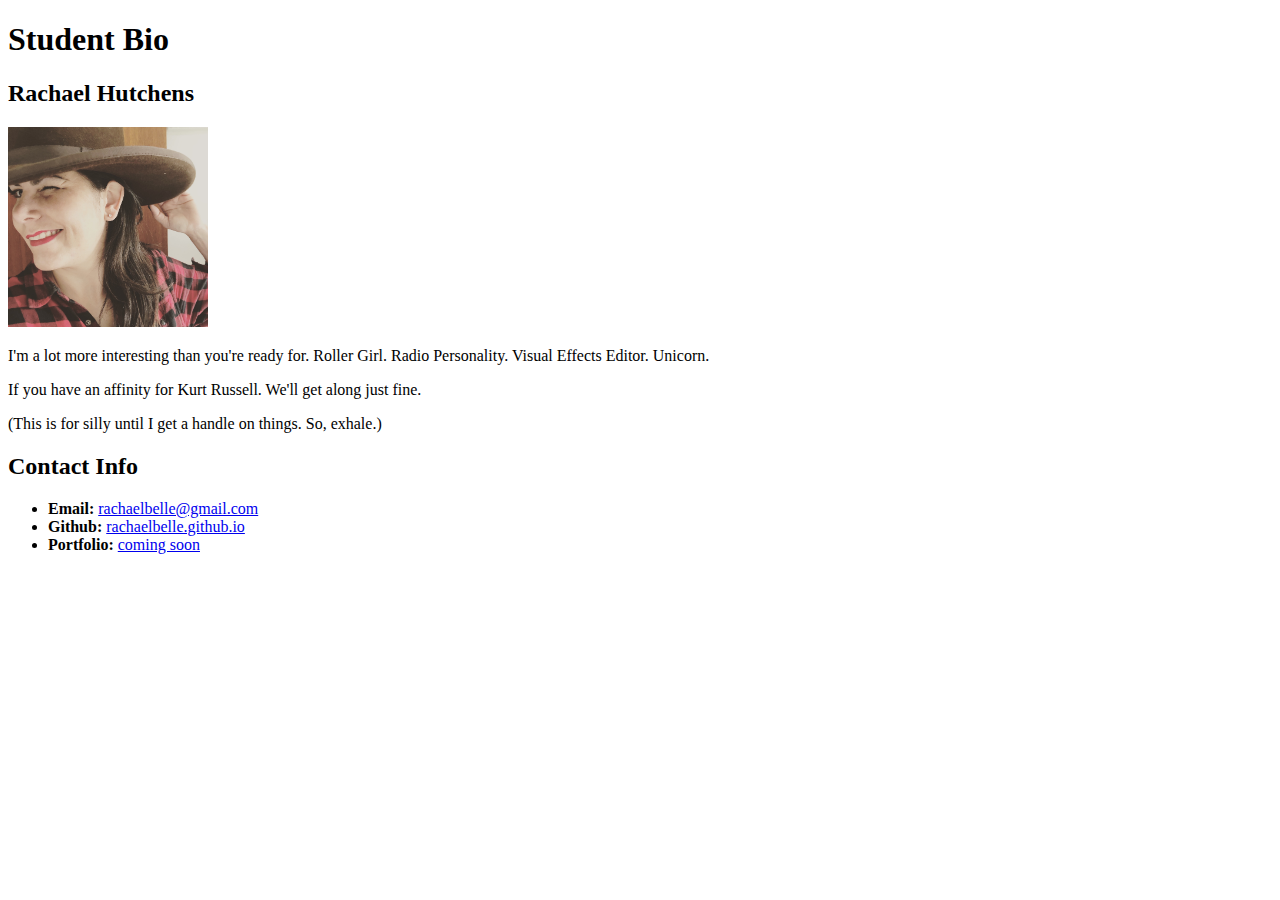
==== index.html @ 5319b07f "adding in photo and small amount of info" ====
<!DOCTYPE html>
<html lang="en-us">

<head>
  <meta charset="UTF-8">
  <title>Rachael Hutchens</title>
</head>

<body>
  <header>
    <h1>Student Bio</h1>
  </header>

  <div>

    <section>

      <h2>Rachael Hutchens</h2>

      <img src="IMG_2046.JPG" alt="Rachael Hutchens" height="200px; width="200px">

      <p>I'm a lot more interesting than you're ready for.  Roller Girl.  Radio Personality.  Visual Effects Editor.  Unicorn.</p>
      <p>If you have an affinity for Kurt Russell.  We'll get along just fine.</p>
      <p>(This is for silly until I get a handle on things.  So, exhale.)</p>
    </section>

    <section>
      <h2>Contact Info</h2>
      <ul>
        <li><strong>Email:</strong> <a href="#">rachaelbelle@gmail.com</a></li>
        <li><strong>Github:</strong> <a href="#">rachaelbelle.github.io</a></li>
        <li><strong>Portfolio:</strong> <a href="#">coming soon</a></li>
      </ul>
    </section>
  </div>

</body>

</html>
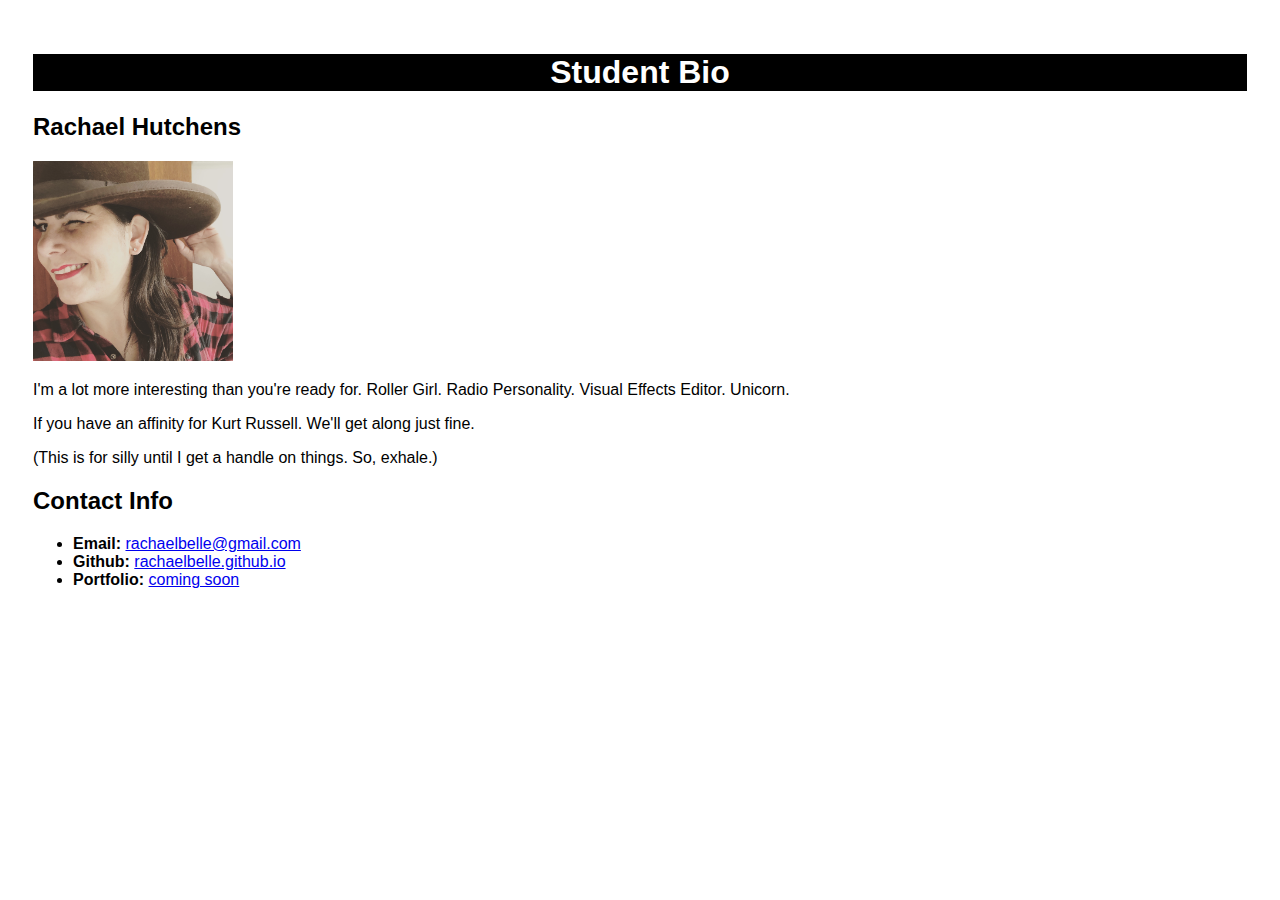
==== commit e7c11e75: "font changes" ====
--- a/index.html
+++ b/index.html
@@ -3,6 +3,7 @@
 
 <head>
   <meta charset="UTF-8">
+  <link rel="stylesheet" type="text/css" href="style.css">
   <title>Rachael Hutchens</title>
 </head>
 
--- a/style.css
+++ b/style.css
@@ -0,0 +1,12 @@
+h1 {
+padding: 15 px;
+text-align: center;
+background: #000;
+color: #fff;
+
+}
+
+body {
+ font-family: Arial, Helvetica, sans-serif;
+ padding: 25px;
+}
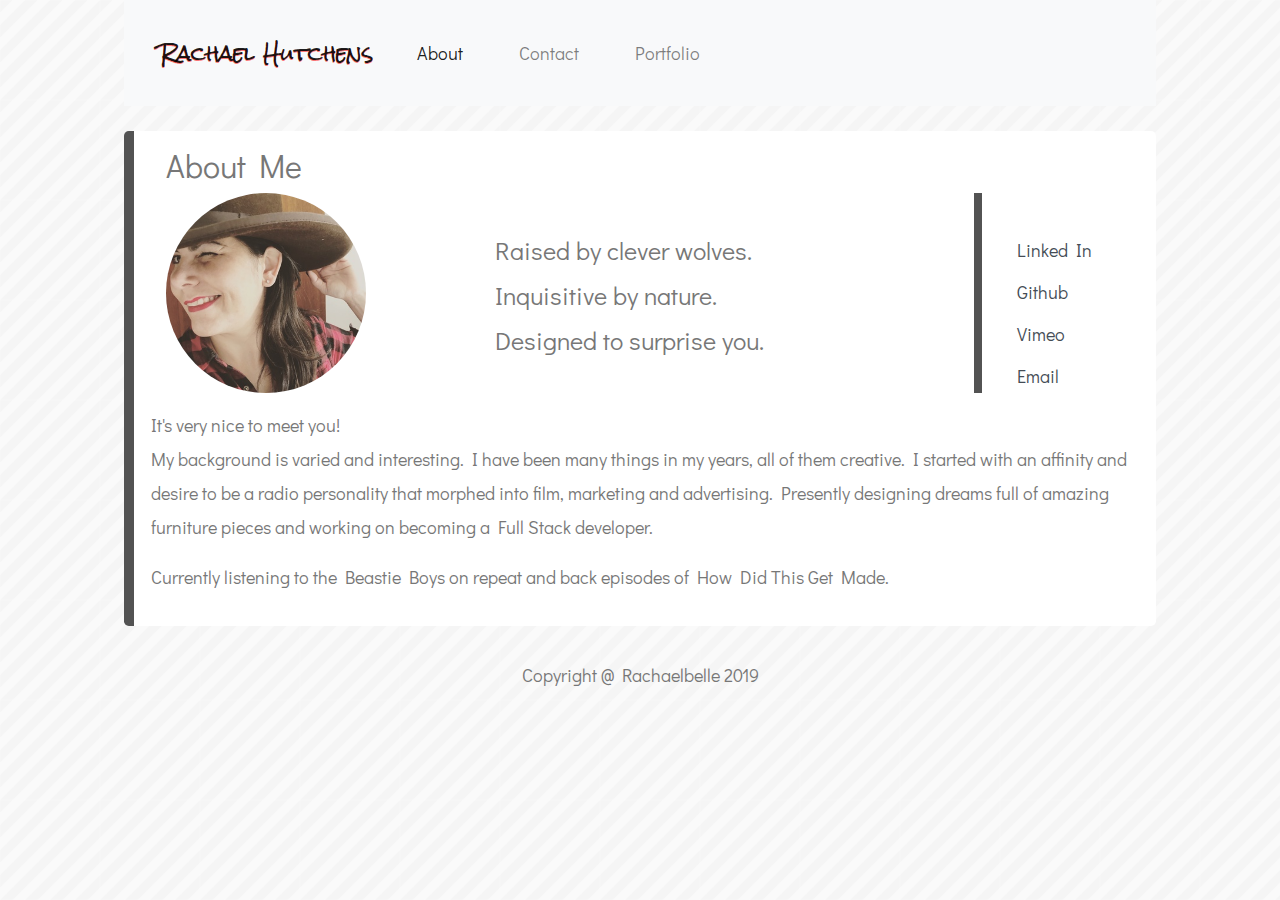
==== commit ad4cbfac: "fixing photo" ====
--- a/index.html
+++ b/index.html
@@ -1,40 +1,73 @@
 <!DOCTYPE html>
-<html lang="en-us">
-
+<html lang="en">
 <head>
   <meta charset="UTF-8">
-  <link rel="stylesheet" type="text/css" href="style.css">
-  <title>Rachael Hutchens</title>
+  <meta name="viewport" content="width=device-width, initial-scale=1.0">
+  <meta http-equiv="X-UA-Compatible" content="ie=edge">
+  <link href="https://fonts.googleapis.com/css?family=Advent+Pro|Didact+Gothic|Neucha|Poiret+One|Rock+Salt|Patrick+Hand"
+    rel="stylesheet">
+  <link rel="stylesheet" href="https://stackpath.bootstrapcdn.com/bootstrap/4.3.1/css/bootstrap.min.css" integrity="sha384-ggOyR0iXCbMQv3Xipma34MD+dH/1fQ784/j6cY/iJTQUOhcWr7x9JvoRxT2MZw1T"
+    crossorigin="anonymous">
+  <link rel="stylesheet" href="https://use.fontawesome.com/releases/v5.8.1/css/all.css" integrity="sha384-50oBUHEmvpQ+1lW4y57PTFmhCaXp0ML5d60M1M7uH2+nqUivzIebhndOJK28anvf"
+    crossorigin="anonymous">
+  <link rel="stylesheet" href="assets/css/style.css">
+  <div class="container">
+    <div class="row">
+      <div class="col-md-12" id="head">
+        <nav class="navbar navbar-expand-lg navbar-light bg-light">
+          <a class="navbar-brand" id="rachaelBrand" href="index.html">Rachael Hutchens</a>
+          <button class="navbar-toggler" type="button" data-toggle="collapse" data-target="#navbarNav" aria-controls="navbarNav"
+            aria-expanded="false" aria-label="Toggle navigation">
+            <span class="navbar-toggler-icon"></span>
+          </button>
+          <div class="collapse navbar-collapse" id="navbarNav">
+            <ul class="navbar-nav">
+              <li class="nav-item active">
+                <a class="nav-link" href="index.html">About <span class="sr-only">(current)</span></a>
+              </li>
+              <li class="nav-item">
+                <a class="nav-link" href="contact.html">Contact</a>
+              </li>
+              <li class="nav-item">
+                <a class="nav-link" href="portfolio.html">Portfolio</a>
+              </li>
+            </ul>
+          </div>
+        </nav>
+      </div>
+    </div>
+  </div>
 </head>
 
-<body>
-  <header>
-    <h1>Student Bio</h1>
-  </header>
+<div id="main-container" class="container">
+  <div class="jumbotron">
+    <div class="row">
+      <h2 id="about">About Me</h2>
+    </div>
+    <div class="row">
+      <div class="col-md-4">
+        <img src="assets/images/cowgirlRachaelSmall.jpg" class="auth-image" alt="Cowgirl Rachael" </img> </div>
+        <div class="col-md-6">
+        <p id="firstList">Raised by clever wolves.<br>Inquisitive by nature.<br>Designed to surprise you.</p>
+      </div>
+      <div class="col-md-2 wrapper" id="links">
+        <div class="content">
+          <a href="https://www.linkedin.com/in/rachaelbelle/" target="_blank"><i class="fab fa-linkedin linkIcons"></i> Linked In</a>
+          <a href="https://github.com/rachaelbelle" target="_blank"><i class="fab fa-github linkIcons"></i> Github</a>
+          <a href="https://vimeo.com/rachaelbelle" target="_blank"><i class="fab fa-vimeo-v linkIcons"></i> Vimeo</a>
+          <a href="#"><i class="fas fa-envelope linkIcons"></i> Email</a>
+        </div>
+      </div>
+      <p id="introStatement">It's very nice to meet you!<br> My background is varied and interesting. I have been
+        many things in my years, all of them creative. I started with an affinity and desire to be a radio
+        personality that morphed into film, marketing and advertising. Presently designing dreams full of amazing
+        furniture pieces and working on becoming a Full Stack developer. </p>
+      <p>Currently listening to the Beastie Boys on repeat and back episodes of How Did This Get Made.</p>
+    </div>
 
-  <div>
+  </div>
+</div>
 
-    <section>
-
-      <h2>Rachael Hutchens</h2>
-
-      <img src="IMG_2046.JPG" alt="Rachael Hutchens" height="200px; width="200px">
-
-      <p>I'm a lot more interesting than you're ready for.  Roller Girl.  Radio Personality.  Visual Effects Editor.  Unicorn.</p>
-      <p>If you have an affinity for Kurt Russell.  We'll get along just fine.</p>
-      <p>(This is for silly until I get a handle on things.  So, exhale.)</p>
-    </section>
-
-    <section>
-      <h2>Contact Info</h2>
-      <ul>
-        <li><strong>Email:</strong> <a href="#">rachaelbelle@gmail.com</a></li>
-        <li><strong>Github:</strong> <a href="#">rachaelbelle.github.io</a></li>
-        <li><strong>Portfolio:</strong> <a href="#">coming soon</a></li>
-      </ul>
-    </section>
-  </div>
-
+<footer>Copyright @ Rachaelbelle 2019</footer>
 </body>
-
 </html>
--- a/assets/css/style.css
+++ b/assets/css/style.css
@@ -0,0 +1,114 @@
+body {
+  font-family: 'Didact Gothic', sans-serif;
+  /* font-family: Arial, "Helvetica Neue", Helvetica, sans-serif; */
+  font-size: 18px;
+  line-height: 34px;
+  color: #777777;
+  background: url("../images/stripes-light.png");
+}
+#about{
+  margin-left: 15px;
+}
+
+.jumbotron {
+  padding: 1rem 2rem;
+  box-align: center;
+  border-left: 10px solid #393838dd;
+  margin-top: 25px;
+  background-color: white;
+}
+
+#links{
+  border-left: 8px solid #393838dd;
+  /* margin-bottom: 200px; */
+  vertical-align: 0;
+}
+.auth-image{
+  border-radius: 50%;
+  width: 200px;
+  /* height: auto; */
+}
+
+.projEx{
+  border-radius: 50%;
+
+
+}
+
+#firstList{
+  margin-top: 35px;
+  font-size: 25px;
+  line-height: 45px;
+}
+.linkIcons{
+  font-size: 40px;
+  /* display:table-cell;
+  vertical-align:middle; */
+}
+a {
+  color: #444c55;
+  margin: 20px;
+
+}
+
+#introStatement{
+  margin-top: 15px;
+}
+
+footer{
+  text-align: center;
+  /* border-top: 8px solid white; */
+  /* background: #666; */
+  /* color: white; */
+  /* padding: 15px; */
+
+}
+#rachaelBrand{
+  text-align: center;
+  font-family: 'Rock Salt', cursive;
+  text-shadow: .5px .5px #fa3c3caf;
+}
+
+.badge {
+  background: #4aaaa5;
+  padding-top: 15px;
+  padding-bottom: 15px;
+ }
+
+.container {
+  width: 83%;
+}
+
+.card-text {
+  font-size: 30px;
+  text-align: center;
+}
+
+.card {
+  margin: 25px;
+}
+
+.row2 {
+  display: -ms-flexbox;
+  display: flex;
+  -ms-flex-wrap: wrap;
+  flex-wrap: wrap;
+  margin-left: 90px;
+}
+
+.row3 {
+  display: -ms-flexbox;
+  display: flex;
+  -ms-flex-wrap: wrap;
+  flex-wrap: wrap;
+  margin-left: 90px;
+}
+/* .wrapper {
+  position: relative;
+  height: 200px; */
+/* } */
+.content {
+  position: absolute;
+  bottom: 0;
+  width: 100%;
+}
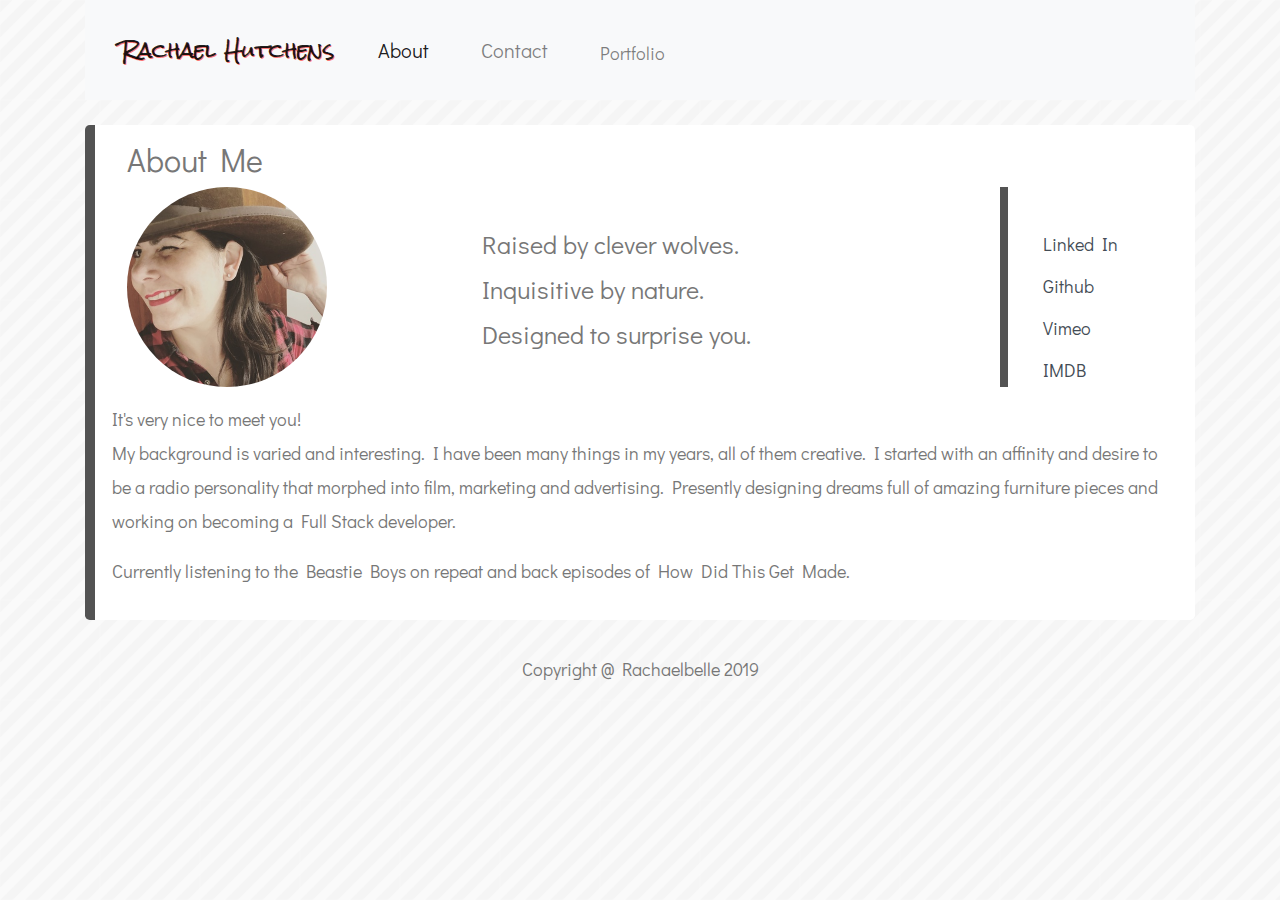
==== commit f09262e1: "finalized page for current needs" ====
--- a/index.html
+++ b/index.html
@@ -4,12 +4,9 @@
   <meta charset="UTF-8">
   <meta name="viewport" content="width=device-width, initial-scale=1.0">
   <meta http-equiv="X-UA-Compatible" content="ie=edge">
-  <link href="https://fonts.googleapis.com/css?family=Advent+Pro|Didact+Gothic|Neucha|Poiret+One|Rock+Salt|Patrick+Hand"
-    rel="stylesheet">
-  <link rel="stylesheet" href="https://stackpath.bootstrapcdn.com/bootstrap/4.3.1/css/bootstrap.min.css" integrity="sha384-ggOyR0iXCbMQv3Xipma34MD+dH/1fQ784/j6cY/iJTQUOhcWr7x9JvoRxT2MZw1T"
-    crossorigin="anonymous">
-  <link rel="stylesheet" href="https://use.fontawesome.com/releases/v5.8.1/css/all.css" integrity="sha384-50oBUHEmvpQ+1lW4y57PTFmhCaXp0ML5d60M1M7uH2+nqUivzIebhndOJK28anvf"
-    crossorigin="anonymous">
+  <link href="https://fonts.googleapis.com/css?family=Advent+Pro|Didact+Gothic|Neucha|Poiret+One|Rock+Salt|Patrick+Hand" rel="stylesheet">
+  <link rel="stylesheet" href="https://stackpath.bootstrapcdn.com/bootstrap/4.3.1/css/bootstrap.min.css" integrity="sha384-ggOyR0iXCbMQv3Xipma34MD+dH/1fQ784/j6cY/iJTQUOhcWr7x9JvoRxT2MZw1T" crossorigin="anonymous">
+  <link rel="stylesheet" href="https://use.fontawesome.com/releases/v5.8.1/css/all.css" integrity="sha384-50oBUHEmvpQ+1lW4y57PTFmhCaXp0ML5d60M1M7uH2+nqUivzIebhndOJK28anvf" crossorigin="anonymous">
   <link rel="stylesheet" href="assets/css/style.css">
   <div class="container">
     <div class="row">
@@ -23,13 +20,13 @@
           <div class="collapse navbar-collapse" id="navbarNav">
             <ul class="navbar-nav">
               <li class="nav-item active">
-                <a class="nav-link" href="index.html">About <span class="sr-only">(current)</span></a>
+                <a class="navbar-brand nav-link" href="index.html">About <span class="sr-only">(current)</span></a>
               </li>
               <li class="nav-item">
-                <a class="nav-link" href="contact.html">Contact</a>
+                <a class="navbar-brand nav-link" href="contact.html">Contact</a>
               </li>
               <li class="nav-item">
-                <a class="nav-link" href="portfolio.html">Portfolio</a>
+                <a class="nav brand nav-link" href="portfolio.html">Portfolio</a>
               </li>
             </ul>
           </div>
@@ -55,7 +52,7 @@
           <a href="https://www.linkedin.com/in/rachaelbelle/" target="_blank"><i class="fab fa-linkedin linkIcons"></i> Linked In</a>
           <a href="https://github.com/rachaelbelle" target="_blank"><i class="fab fa-github linkIcons"></i> Github</a>
           <a href="https://vimeo.com/rachaelbelle" target="_blank"><i class="fab fa-vimeo-v linkIcons"></i> Vimeo</a>
-          <a href="#"><i class="fas fa-envelope linkIcons"></i> Email</a>
+          <a href="https://imdb.com/name/nm4056018/" target="_blank"><i class="fab fa-imdb linkIcons"></i> IMDB</a>
         </div>
       </div>
       <p id="introStatement">It's very nice to meet you!<br> My background is varied and interesting. I have been
@@ -69,5 +66,8 @@
 </div>
 
 <footer>Copyright @ Rachaelbelle 2019</footer>
+<script src="https://code.jquery.com/jquery-3.3.1.min.js"></script>
+<script src="https://stackpath.bootstrapcdn.com/bootstrap/4.3.1/js/bootstrap.min.js"></script>
+
 </body>
 </html>
--- a/assets/css/style.css
+++ b/assets/css/style.css
@@ -31,8 +31,10 @@
 
 .projEx{
   border-radius: 50%;
-
-
+  vertical-align: top;
+  display: inline-block;
+  text-align: center;
+  width: 150px;
 }
 
 #firstList{
@@ -69,6 +71,27 @@
   text-shadow: .5px .5px #fa3c3caf;
 }
 
+wrapper {
+  position: absolute;
+  height: 200px;
+}
+.content {
+  position: absolute;
+  bottom: 0;
+  width: 100%;
+}
+
+.rvr{
+  filter: invert(100%);
+  font-size: 50px;
+}
+#port{
+  border-left: 8px solid #393838dd;
+  vertical-align: 0;
+
+}
+
+/*
 .badge {
   background: #4aaaa5;
   padding-top: 15px;
@@ -103,12 +126,3 @@
   flex-wrap: wrap;
   margin-left: 90px;
 }
-/* .wrapper {
-  position: relative;
-  height: 200px; */
-/* } */
-.content {
-  position: absolute;
-  bottom: 0;
-  width: 100%;
-}
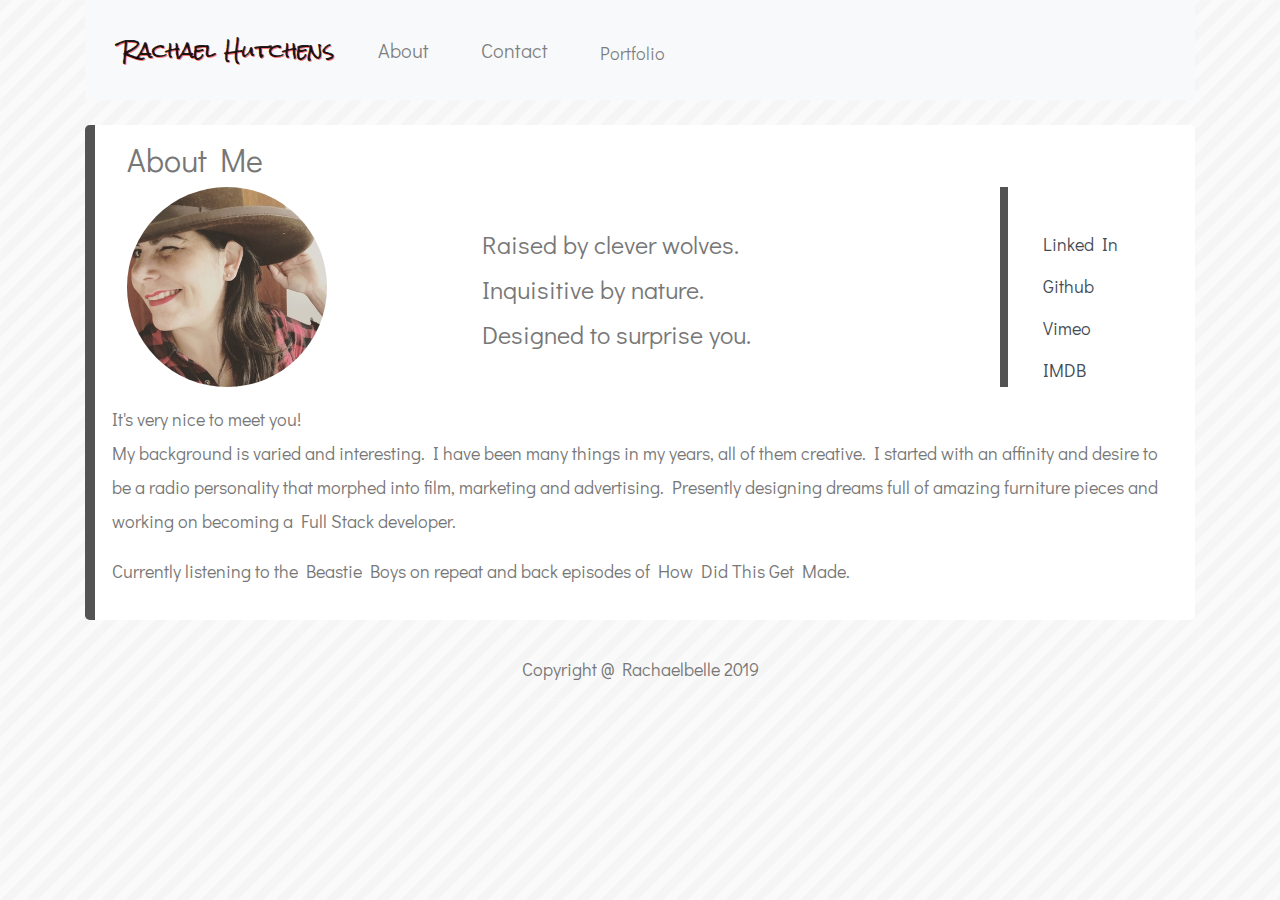
==== commit 40906d96: "fixed nav bar" ====
--- a/index.html
+++ b/index.html
@@ -19,7 +19,7 @@
           </button>
           <div class="collapse navbar-collapse" id="navbarNav">
             <ul class="navbar-nav">
-              <li class="nav-item active">
+              <li class="nav-item">
                 <a class="navbar-brand nav-link" href="index.html">About <span class="sr-only">(current)</span></a>
               </li>
               <li class="nav-item">
--- a/assets/css/style.css
+++ b/assets/css/style.css
@@ -90,39 +90,3 @@
   vertical-align: 0;
 
 }
-
-/*
-.badge {
-  background: #4aaaa5;
-  padding-top: 15px;
-  padding-bottom: 15px;
- }
-
-.container {
-  width: 83%;
-}
-
-.card-text {
-  font-size: 30px;
-  text-align: center;
-}
-
-.card {
-  margin: 25px;
-}
-
-.row2 {
-  display: -ms-flexbox;
-  display: flex;
-  -ms-flex-wrap: wrap;
-  flex-wrap: wrap;
-  margin-left: 90px;
-}
-
-.row3 {
-  display: -ms-flexbox;
-  display: flex;
-  -ms-flex-wrap: wrap;
-  flex-wrap: wrap;
-  margin-left: 90px;
-}
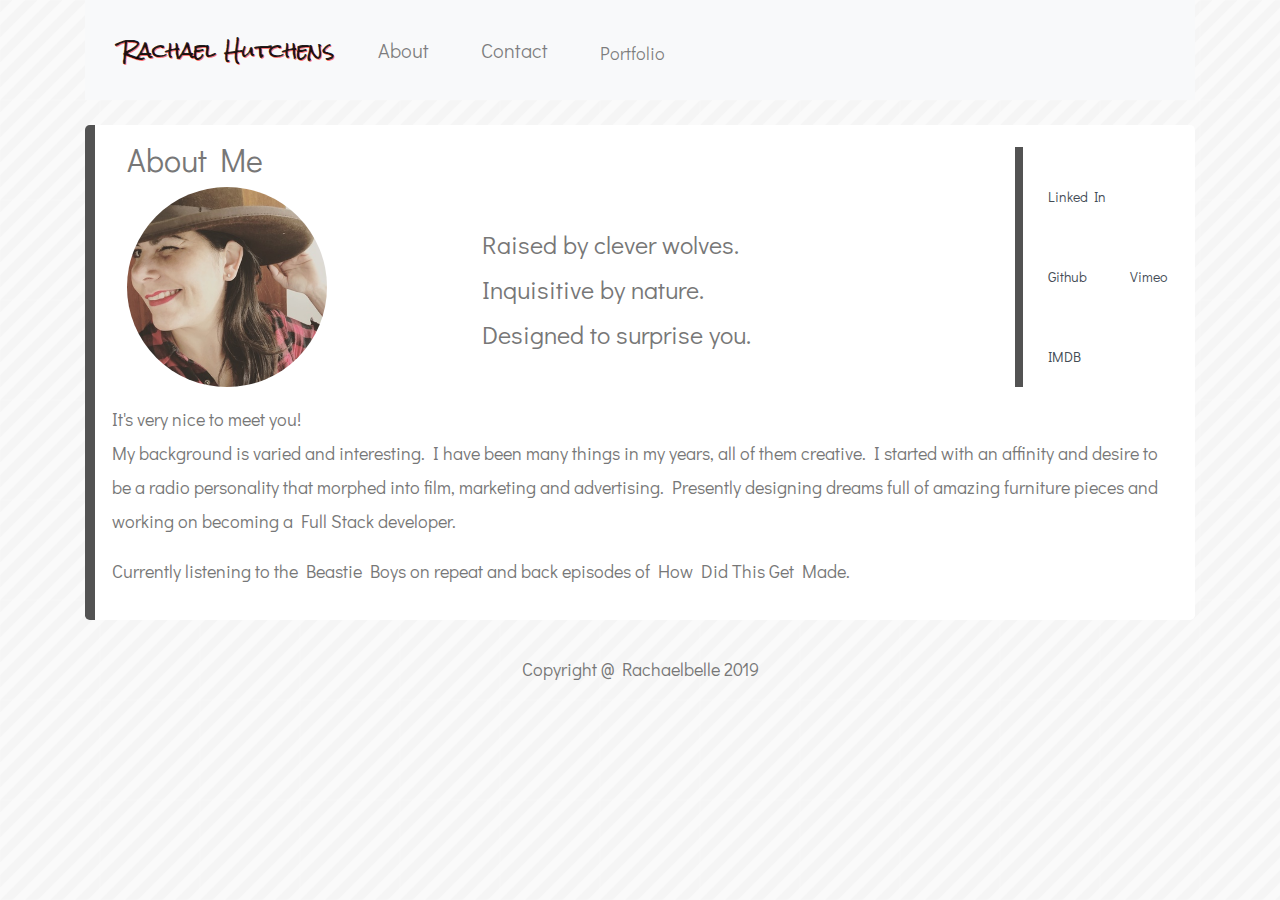
==== commit 318241bc: "working on mobile responsive" ====
--- a/index.html
+++ b/index.html
@@ -43,11 +43,11 @@
     </div>
     <div class="row">
       <div class="col-md-4">
-        <img src="assets/images/cowgirlRachaelSmall.jpg" class="auth-image" alt="Cowgirl Rachael" </img> </div>
-        <div class="col-md-6">
+        <img src="assets/images/cowgirlRachaelSmall.jpg" class="auth-image" alt="Cowgirl Rachael"></img> </div>
+        <div class="col-md-6 col-sm-9 col-xs-12">
         <p id="firstList">Raised by clever wolves.<br>Inquisitive by nature.<br>Designed to surprise you.</p>
       </div>
-      <div class="col-md-2 wrapper" id="links">
+      <div class="col-md-2 col-sm-3 col-xs-12 wrapper" id="links">
         <div class="content">
           <a href="https://www.linkedin.com/in/rachaelbelle/" target="_blank"><i class="fab fa-linkedin linkIcons"></i> Linked In</a>
           <a href="https://github.com/rachaelbelle" target="_blank"><i class="fab fa-github linkIcons"></i> Github</a>
--- a/assets/css/style.css
+++ b/assets/css/style.css
@@ -1,6 +1,29 @@
+@media screen and (min-width: 768px) {
+  .content{
+    position: -130px,0,0,0;
+    display: block;
+    font-size: 14px;
+    line-height: 2;
+    }
+    .linkIcons{
+      font-size: 2px;
+    }
+    #links{
+      padding-right: 20px;
+    }
+}
+
+@media screen and (min-width: 526px) {
+  .content{
+    position: -130px,0,0,0;
+    font-size: 14px;
+    line-height: 2;
+    }
+}
+
+
 body {
   font-family: 'Didact Gothic', sans-serif;
-  /* font-family: Arial, "Helvetica Neue", Helvetica, sans-serif; */
   font-size: 18px;
   line-height: 34px;
   color: #777777;
@@ -18,11 +41,12 @@
   background-color: white;
 }
 
-#links{
+/* #links{
   border-left: 8px solid #393838dd;
-  /* margin-bottom: 200px; */
+  display: block;
   vertical-align: 0;
-}
+} */
+
 .auth-image{
   border-radius: 50%;
   width: 200px;
@@ -44,8 +68,6 @@
 }
 .linkIcons{
   font-size: 40px;
-  /* display:table-cell;
-  vertical-align:middle; */
 }
 a {
   color: #444c55;
@@ -71,14 +93,17 @@
   text-shadow: .5px .5px #fa3c3caf;
 }
 
-wrapper {
+/* wrapper {
   position: absolute;
   height: 200px;
-}
+} */
+
 .content {
   position: absolute;
+  padding-left: 5px;
   bottom: 0;
   width: 100%;
+  border-left: 8px solid #393838dd;
 }
 
 .rvr{
@@ -88,5 +113,11 @@
 #port{
   border-left: 8px solid #393838dd;
   vertical-align: 0;
+}
 
+
+
+@media screen and (max-width: 680px) {
+  .content{
+    display: block;
 }
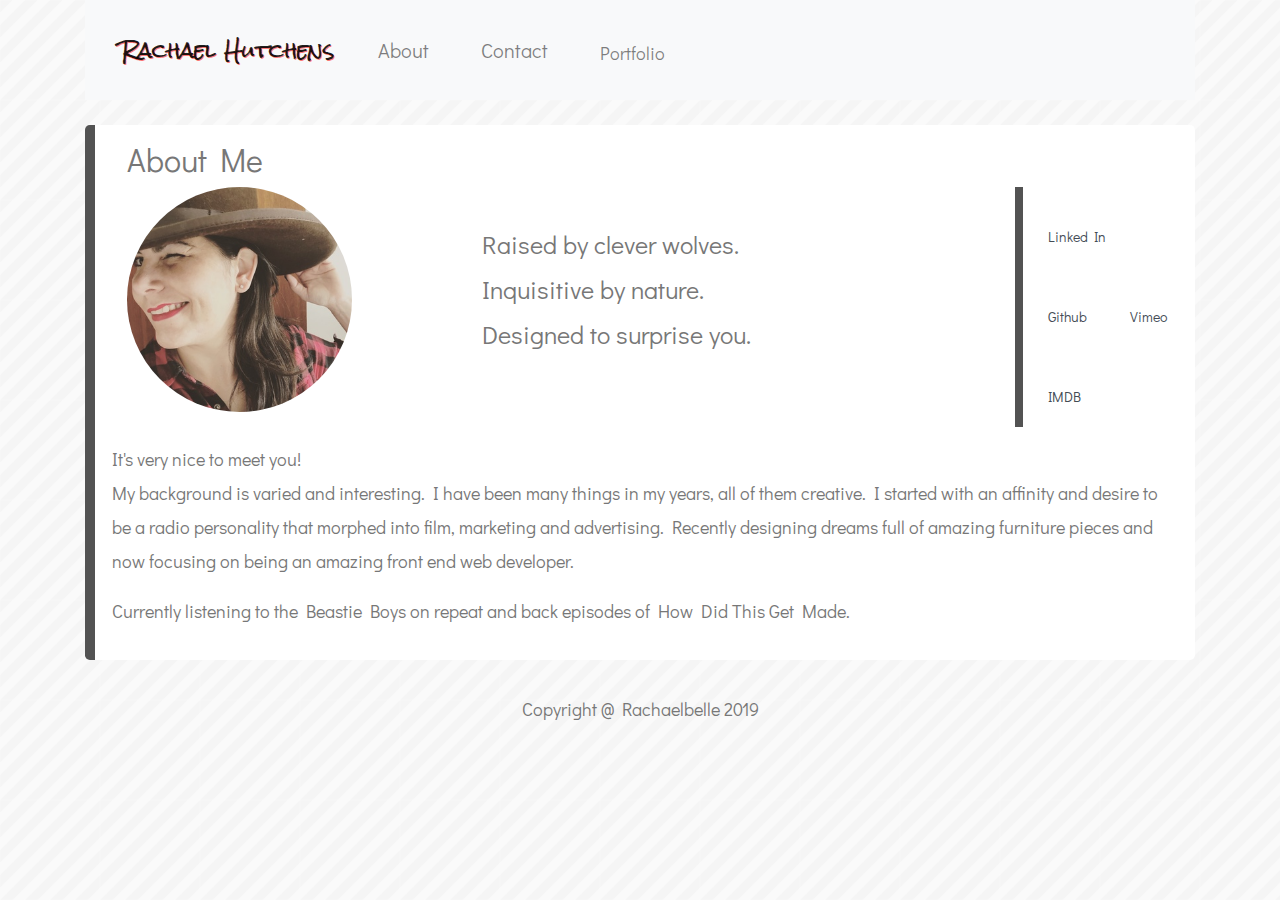
==== commit c0da6983: "added new links" ====
--- a/index.html
+++ b/index.html
@@ -57,8 +57,8 @@
       </div>
       <p id="introStatement">It's very nice to meet you!<br> My background is varied and interesting. I have been
         many things in my years, all of them creative. I started with an affinity and desire to be a radio
-        personality that morphed into film, marketing and advertising. Presently designing dreams full of amazing
-        furniture pieces and working on becoming a Full Stack developer. </p>
+        personality that morphed into film, marketing and advertising. Recently designing dreams full of amazing
+        furniture pieces and now focusing on being an amazing front end web developer. </p>
       <p>Currently listening to the Beastie Boys on repeat and back episodes of How Did This Get Made.</p>
     </div>
 
--- a/assets/css/style.css
+++ b/assets/css/style.css
@@ -41,6 +41,7 @@
   background-color: white;
 }
 
+
 /* #links{
   border-left: 8px solid #393838dd;
   display: block;
@@ -49,7 +50,8 @@
 
 .auth-image{
   border-radius: 50%;
-  width: 200px;
+  width: 225px;
+  margin-bottom: 15px;
   /* height: auto; */
 }
 
@@ -58,7 +60,26 @@
   vertical-align: top;
   display: inline-block;
   text-align: center;
-  width: 150px;
+  margin-left: 15px;
+  margin-right: 15px;
+  width: 160px;
+}
+
+.centerText{
+  text-align: center;
+}
+
+
+.library{
+  text-align: center;
+  margin-top: -40px;
+}
+
+.description{
+  text-align: center;
+  margin-top: -15px;
+  font-size: 75%;
+  line-height: 120%
 }
 
 #firstList{
@@ -73,6 +94,12 @@
   color: #444c55;
   margin: 20px;
 
+}
+
+.githubSmall{
+  filter: invert(100%);
+  font-size: 25px;
+  line-height: 50px;
 }
 
 #introStatement{
